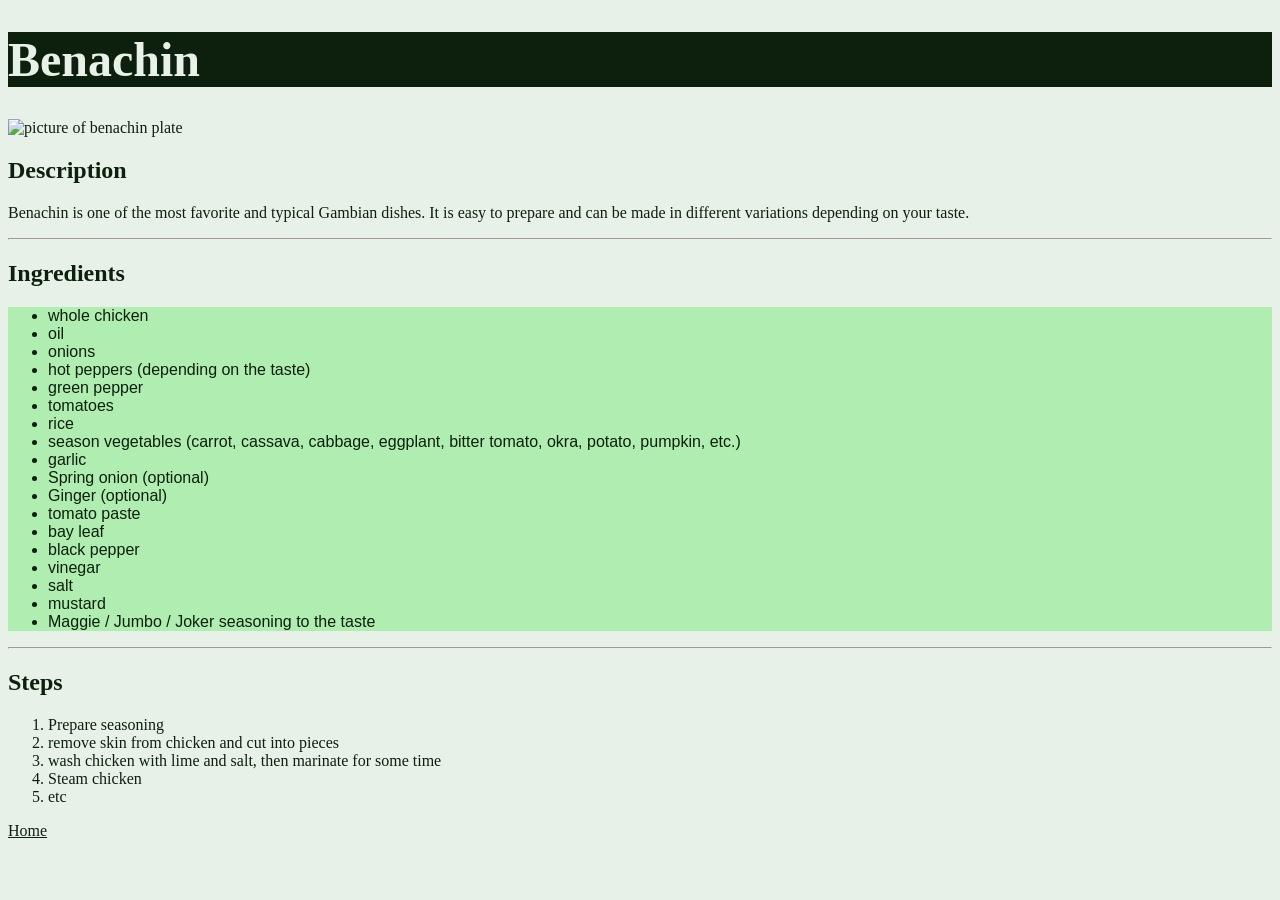
==== recipes/benachin.html @ ded2d9d7 "feat: add styling for the various recipe pages" ====
<!DOCTYPE html>
<html lang="en">
  <head>
    <meta charset="UTF-8" />
    <meta name="viewport" content="width=device-width, initial-scale=1.0" />
    <title>Document</title>
    <link rel="stylesheet" href="/style.css">
  </head>
  <body>
    <h1>Benachin</h1>
    <img
      src="https://encrypted-tbn0.gstatic.com/images?q=tbn:ANd9GcS0eXJ1EHtFazyaIf50VSdLJfzv0PSqFtKDYw&s"
      alt="picture of benachin plate"
      width="300px"
    />
    <h2>Description</h2>
    <p>
      Benachin is one of the most favorite and typical Gambian dishes. It is
      easy to prepare and can be made in different variations depending on your
      taste.
    </p>
<hr>
    <h2>Ingredients</h2>
    <ul>
      <li>whole chicken</li>
      <li>oil</li>
      <li>onions</li>
      <li>hot peppers (depending on the taste)</li>
      <li>green pepper</li>
      <li>tomatoes</li>
      <li>rice</li>
      <li>
        season vegetables (carrot, cassava, cabbage, eggplant, bitter tomato,
        okra, potato, pumpkin, etc.)
      </li>
      <li>garlic</li>
      <li>Spring onion (optional)</li>
      <li>Ginger (optional)</li>
      <li>tomato paste</li>
      <li>bay leaf</li>
      <li>black pepper</li>
      <li>vinegar</li>
      <li>salt</li>
      <li>mustard</li>
      <li>Maggie / Jumbo / Joker seasoning to the taste</li>
    </ul>

    <hr>

    <h2>Steps</h2>
    <ol>
      <li>Prepare seasoning</li>
      <li>remove skin from chicken and cut into pieces</li>
      <li>wash chicken with lime and salt, then marinate for some time</li>
      <li>Steam chicken</li>
      <li>etc</li>
    </ol>

    <a href="/index.html">Home</a>
  </body>
</html>
---- style.css ----
body {
    background-color:rgb(232, 241, 232);
    color: rgb(13, 31, 13);
}

h1 {
    background-color: rgb(13, 31, 13);
    color: rgb(232, 241, 232);
    font-size: 3em;
}

ul {
    background-color: rgb(176, 237, 176);
    font-family: Arial, Helvetica, sans-serif;
}

a {
    color: rgb(13, 31, 13);
}
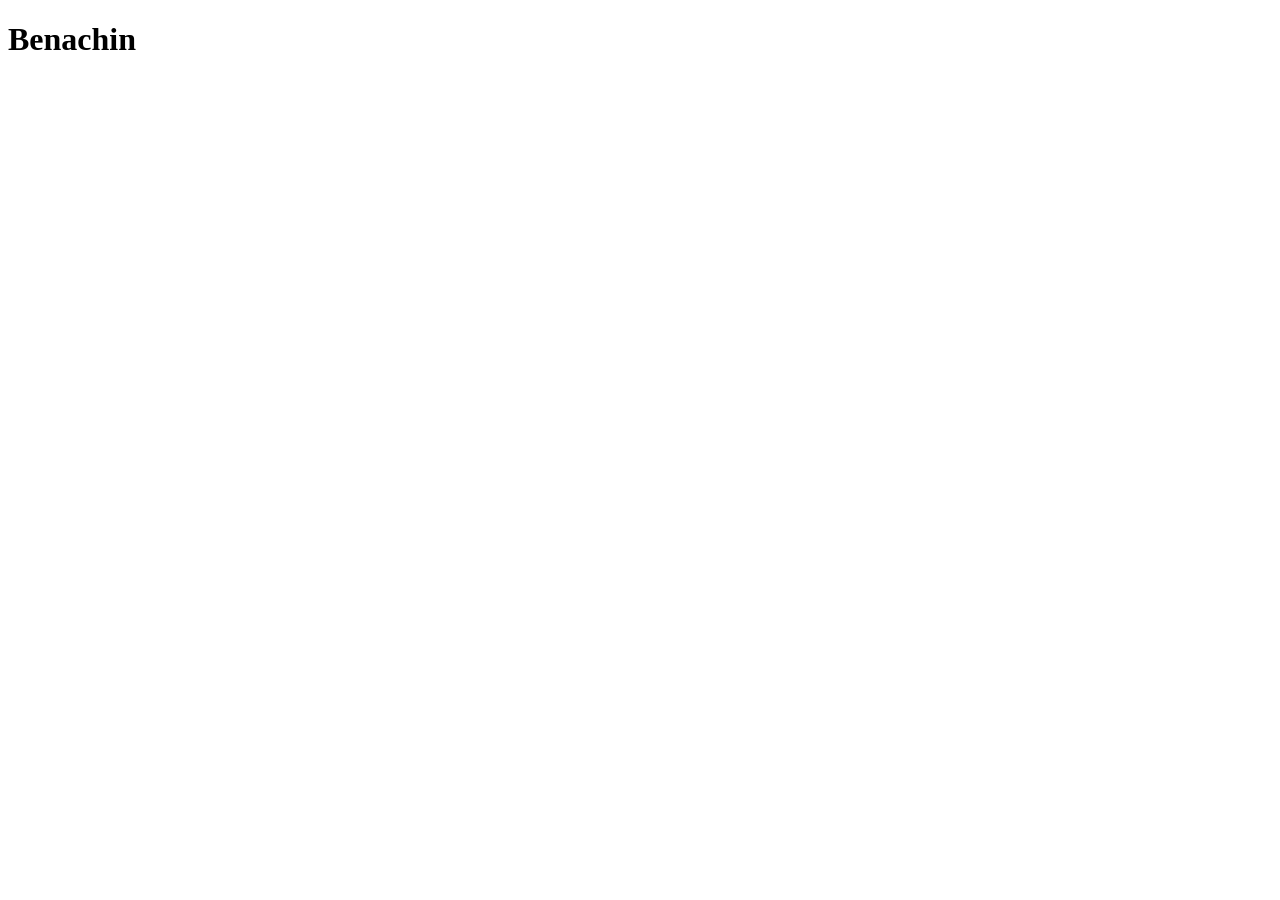
==== commit d8c9e234: "feat: create recipes directory and add benachin.html with boilerplate" ====
--- a/recipes/benachin.html
+++ b/recipes/benachin.html
@@ -1,61 +1,11 @@
 <!DOCTYPE html>
 <html lang="en">
-  <head>
-    <meta charset="UTF-8" />
-    <meta name="viewport" content="width=device-width, initial-scale=1.0" />
-    <title>Document</title>
-    <link rel="stylesheet" href="/style.css">
-  </head>
-  <body>
+<head>
+    <meta charset="UTF-8">
+    <meta name="viewport" content="width=device-width, initial-scale=1.0">
+    <title>Benachin</title>
+</head>
+<body>
     <h1>Benachin</h1>
-    <img
-      src="https://encrypted-tbn0.gstatic.com/images?q=tbn:ANd9GcS0eXJ1EHtFazyaIf50VSdLJfzv0PSqFtKDYw&s"
-      alt="picture of benachin plate"
-      width="300px"
-    />
-    <h2>Description</h2>
-    <p>
-      Benachin is one of the most favorite and typical Gambian dishes. It is
-      easy to prepare and can be made in different variations depending on your
-      taste.
-    </p>
-<hr>
-    <h2>Ingredients</h2>
-    <ul>
-      <li>whole chicken</li>
-      <li>oil</li>
-      <li>onions</li>
-      <li>hot peppers (depending on the taste)</li>
-      <li>green pepper</li>
-      <li>tomatoes</li>
-      <li>rice</li>
-      <li>
-        season vegetables (carrot, cassava, cabbage, eggplant, bitter tomato,
-        okra, potato, pumpkin, etc.)
-      </li>
-      <li>garlic</li>
-      <li>Spring onion (optional)</li>
-      <li>Ginger (optional)</li>
-      <li>tomato paste</li>
-      <li>bay leaf</li>
-      <li>black pepper</li>
-      <li>vinegar</li>
-      <li>salt</li>
-      <li>mustard</li>
-      <li>Maggie / Jumbo / Joker seasoning to the taste</li>
-    </ul>
-
-    <hr>
-
-    <h2>Steps</h2>
-    <ol>
-      <li>Prepare seasoning</li>
-      <li>remove skin from chicken and cut into pieces</li>
-      <li>wash chicken with lime and salt, then marinate for some time</li>
-      <li>Steam chicken</li>
-      <li>etc</li>
-    </ol>
-
-    <a href="/index.html">Home</a>
-  </body>
-</html>
+</body>
+</html>
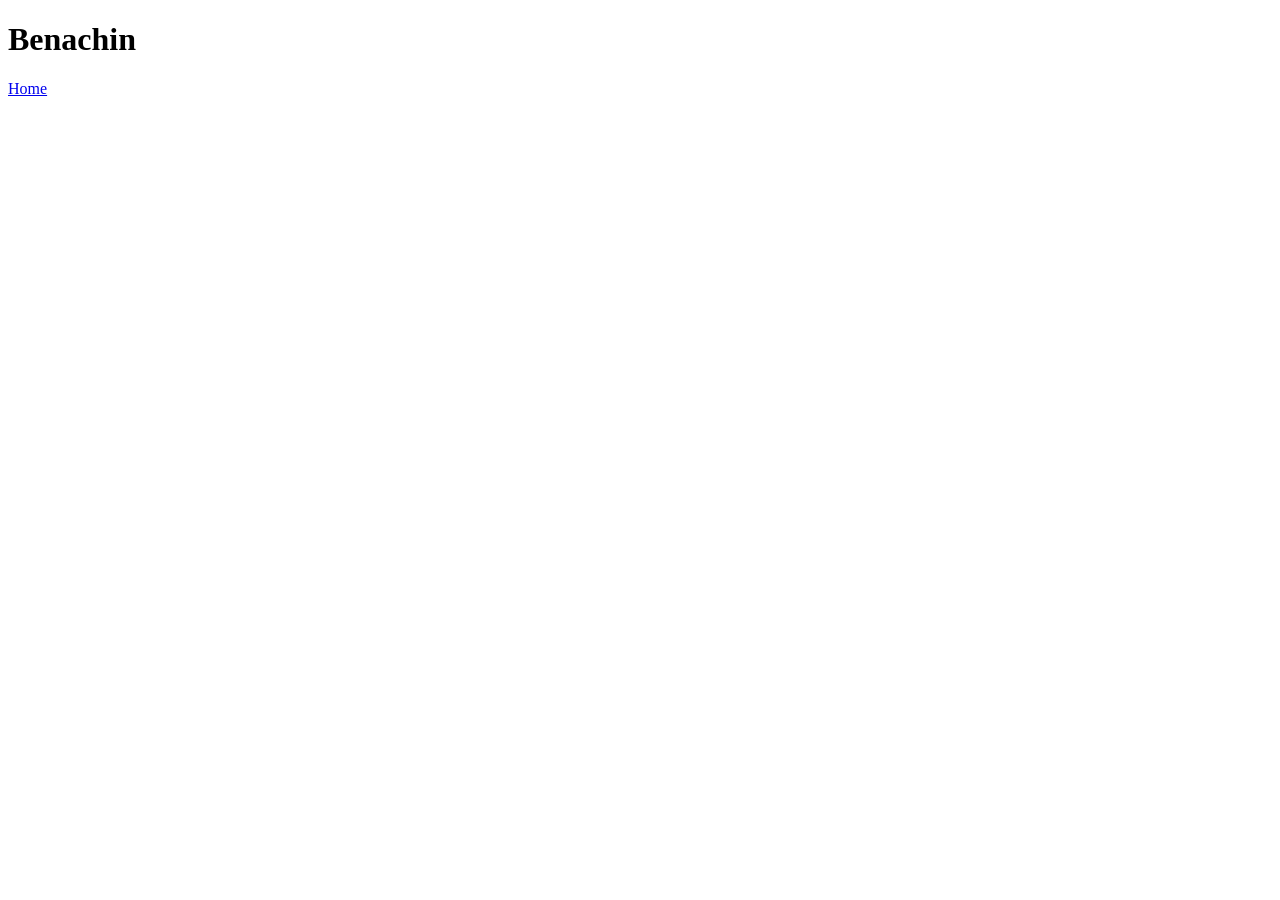
==== commit df2faaf7: "feat: Add link that points to index.html(Home)" ====
--- a/recipes/benachin.html
+++ b/recipes/benachin.html
@@ -7,5 +7,7 @@
 </head>
 <body>
     <h1>Benachin</h1>
+
+    <a href="../index.html">Home</a>
 </body>
 </html>
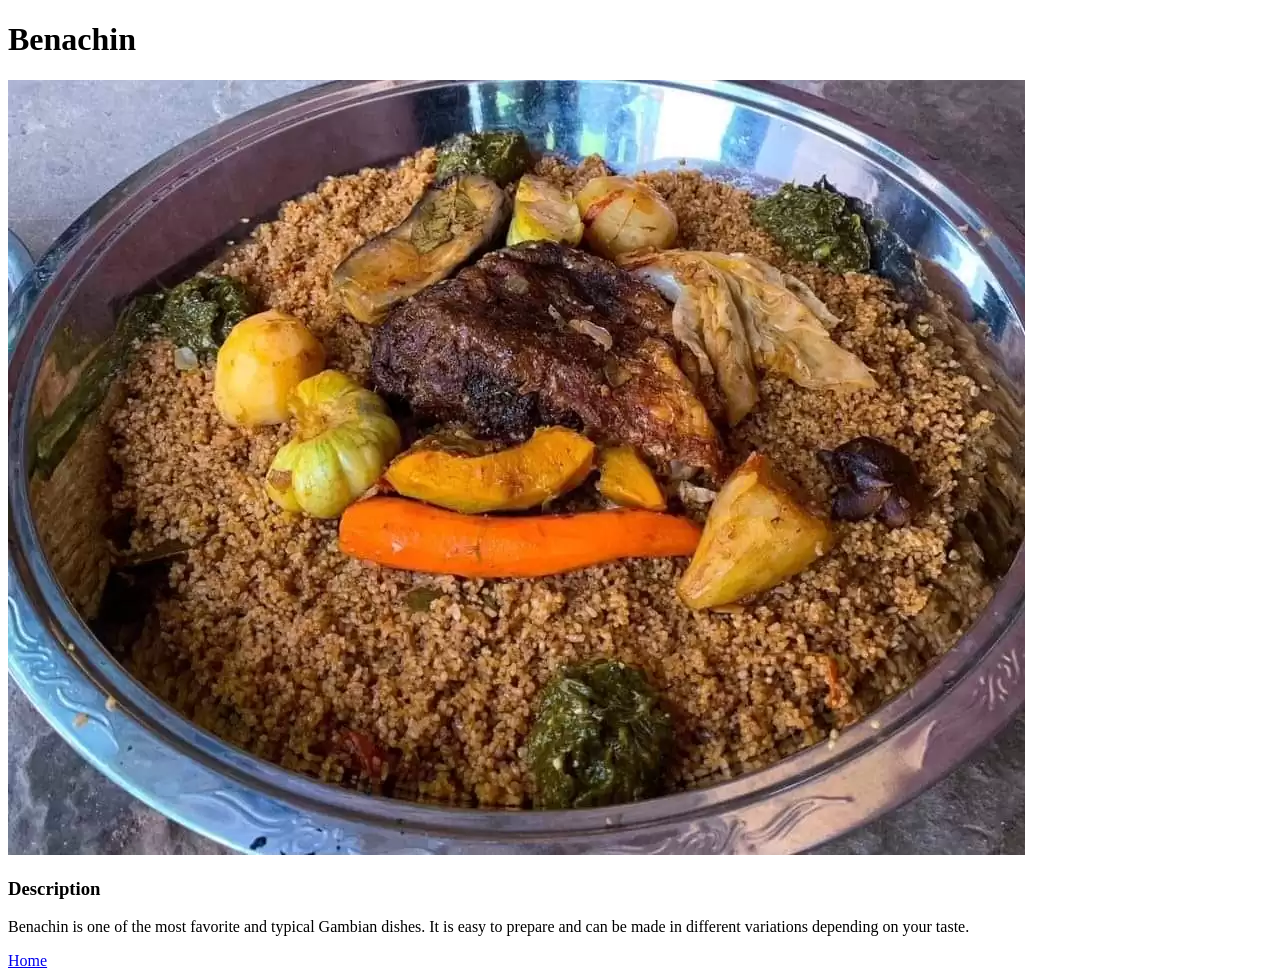
==== commit 59727a46: "feat: add recipe picture and description" ====
--- a/recipes/benachin.html
+++ b/recipes/benachin.html
@@ -1,13 +1,21 @@
 <!DOCTYPE html>
 <html lang="en">
-<head>
-    <meta charset="UTF-8">
-    <meta name="viewport" content="width=device-width, initial-scale=1.0">
+  <head>
+    <meta charset="UTF-8" />
+    <meta name="viewport" content="width=device-width, initial-scale=1.0" />
     <title>Benachin</title>
-</head>
-<body>
+  </head>
+  <body>
     <h1>Benachin</h1>
+    <img src="../images/benachin.webp" alt="" />
+
+    <h3>Description</h3>
+    <p>
+      Benachin is one of the most favorite and typical Gambian dishes. It is
+      easy to prepare and can be made in different variations depending on your
+      taste.
+    </p>
 
     <a href="../index.html">Home</a>
-</body>
-</html>+  </body>
+</html>
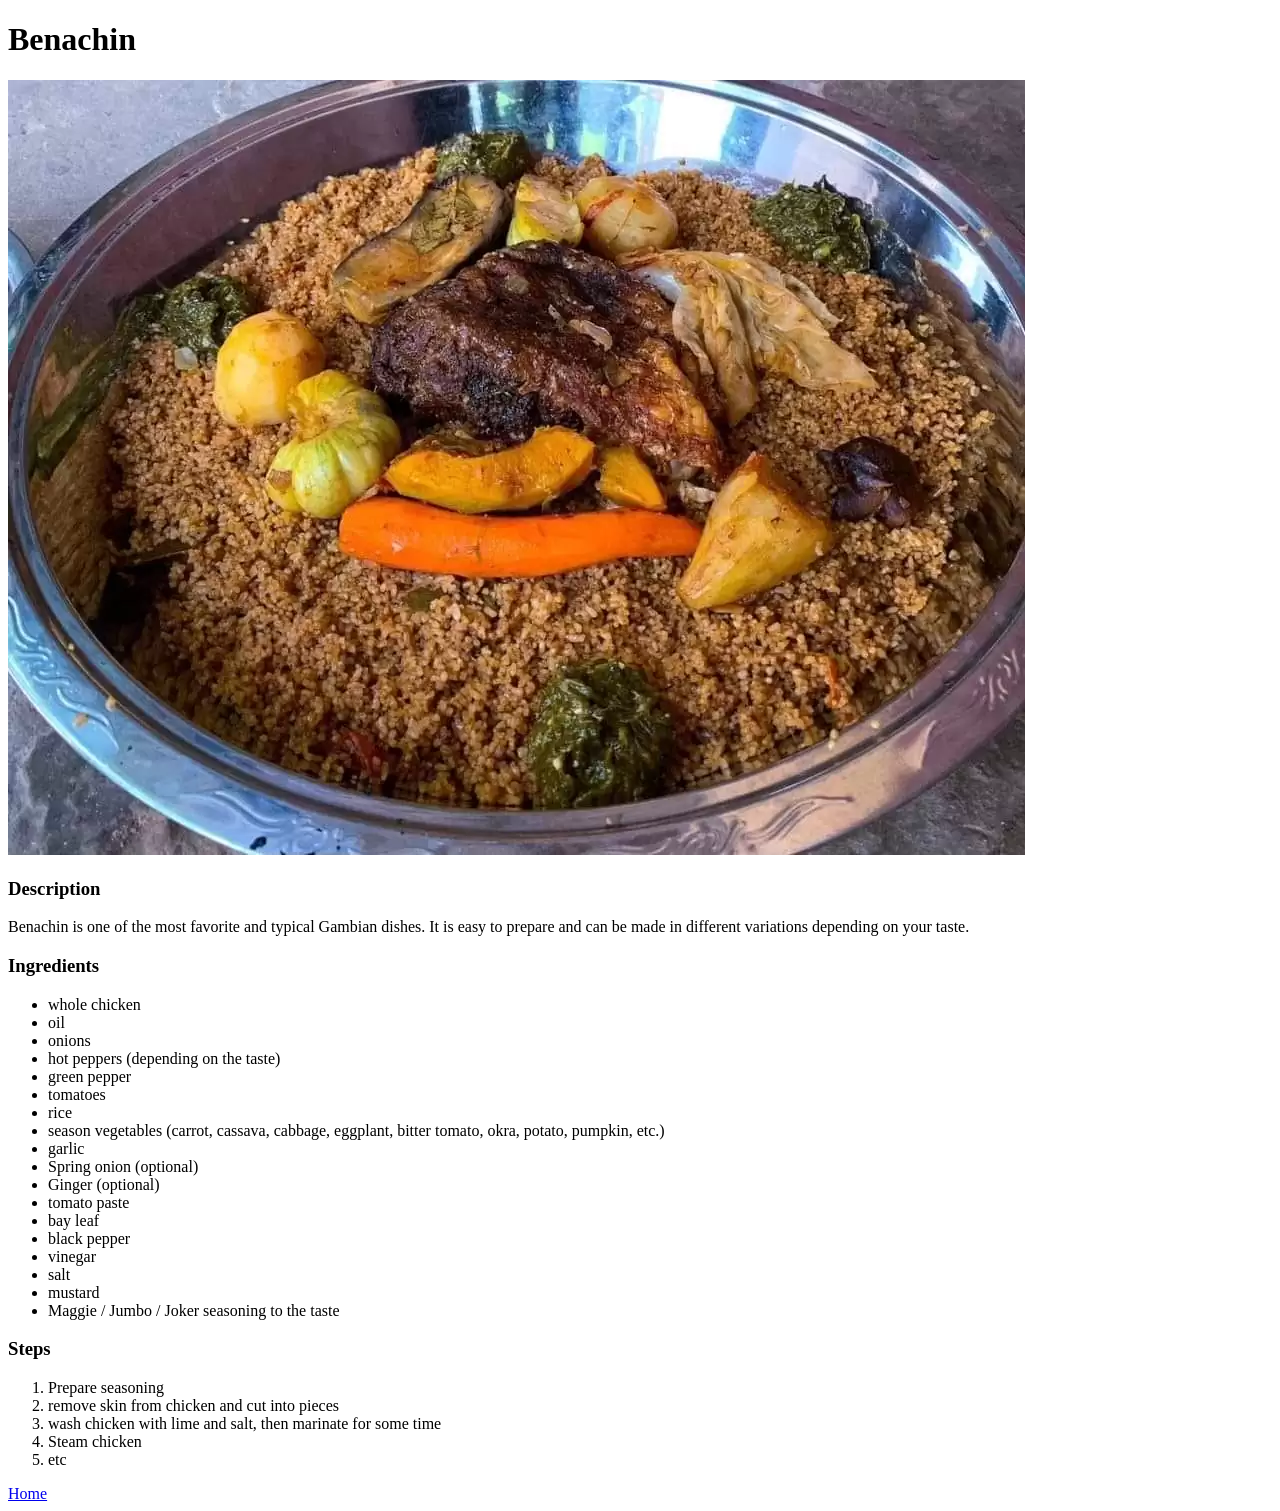
==== commit 5fff6c97: "feat: add ingredients lists and prep steps" ====
--- a/recipes/benachin.html
+++ b/recipes/benachin.html
@@ -16,6 +16,40 @@
       taste.
     </p>
 
+    <h3>Ingredients</h3>
+      <ul>
+        <li>whole chicken</li>
+        <li>oil</li>
+        <li>onions</li>
+        <li>hot peppers (depending on the taste)</li>
+        <li>green pepper</li>
+        <li>tomatoes</li>
+        <li>rice</li>
+        <li>
+          season vegetables (carrot, cassava, cabbage, eggplant, bitter tomato,
+          okra, potato, pumpkin, etc.)
+        </li>
+        <li>garlic</li>
+        <li>Spring onion (optional)</li>
+        <li>Ginger (optional)</li>
+        <li>tomato paste</li>
+        <li>bay leaf</li>
+        <li>black pepper</li>
+        <li>vinegar</li>
+        <li>salt</li>
+        <li>mustard</li>
+        <li>Maggie / Jumbo / Joker seasoning to the taste</li>
+      </ul>
+
+      <h3>Steps</h3>
+      <ol>
+        <li>Prepare seasoning</li>
+        <li>remove skin from chicken and cut into pieces</li>
+        <li>wash chicken with lime and salt, then marinate for some time</li>
+        <li>Steam chicken</li>
+        <li>etc</li>
+      </ol>
+
     <a href="../index.html">Home</a>
   </body>
 </html>
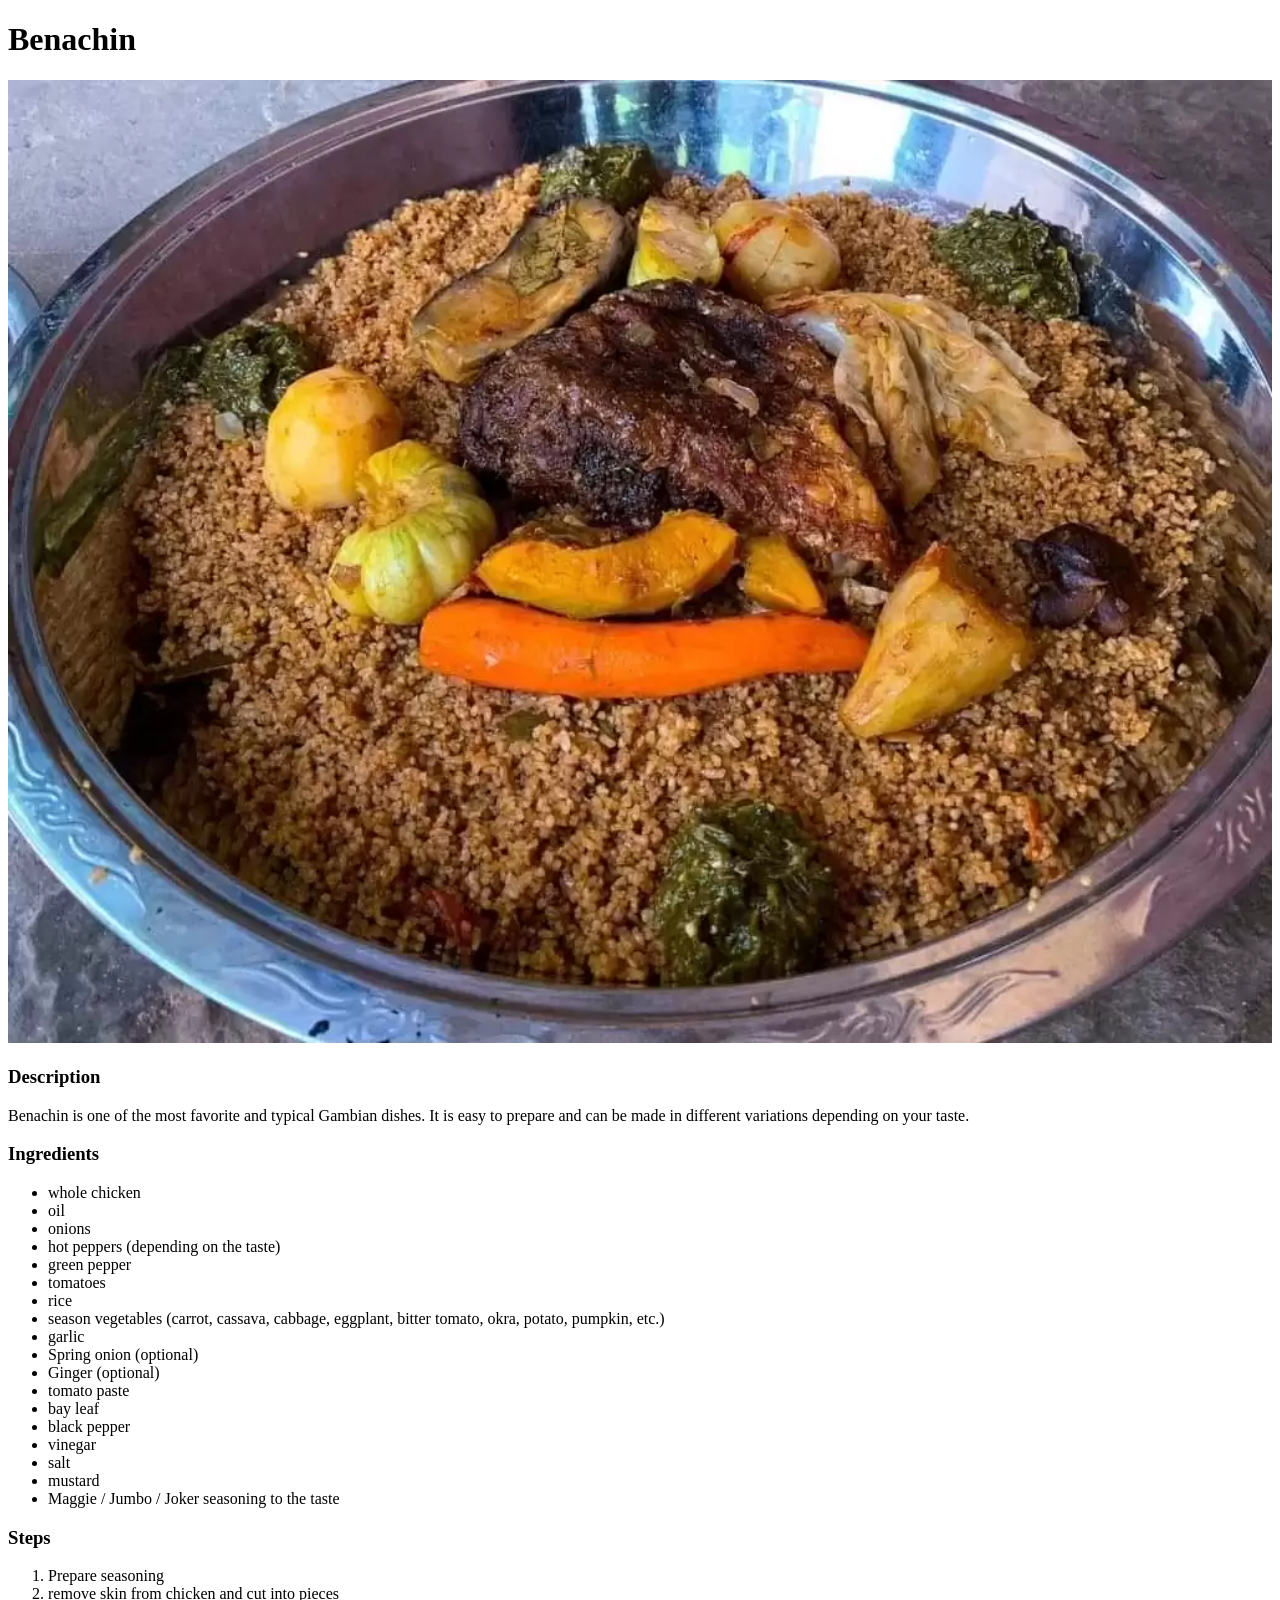
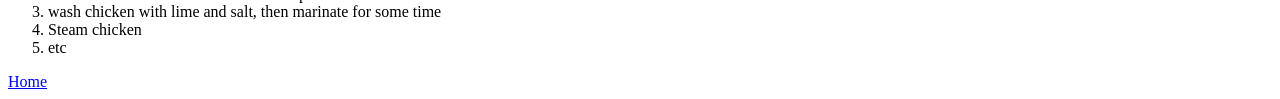
==== commit 1550c120: "feat: make recipe image responsive" ====
--- a/recipes/benachin.html
+++ b/recipes/benachin.html
@@ -4,6 +4,11 @@
     <meta charset="UTF-8" />
     <meta name="viewport" content="width=device-width, initial-scale=1.0" />
     <title>Benachin</title>
+    <style>
+      img {
+       width: 100%;
+      }
+    </style>
   </head>
   <body>
     <h1>Benachin</h1>
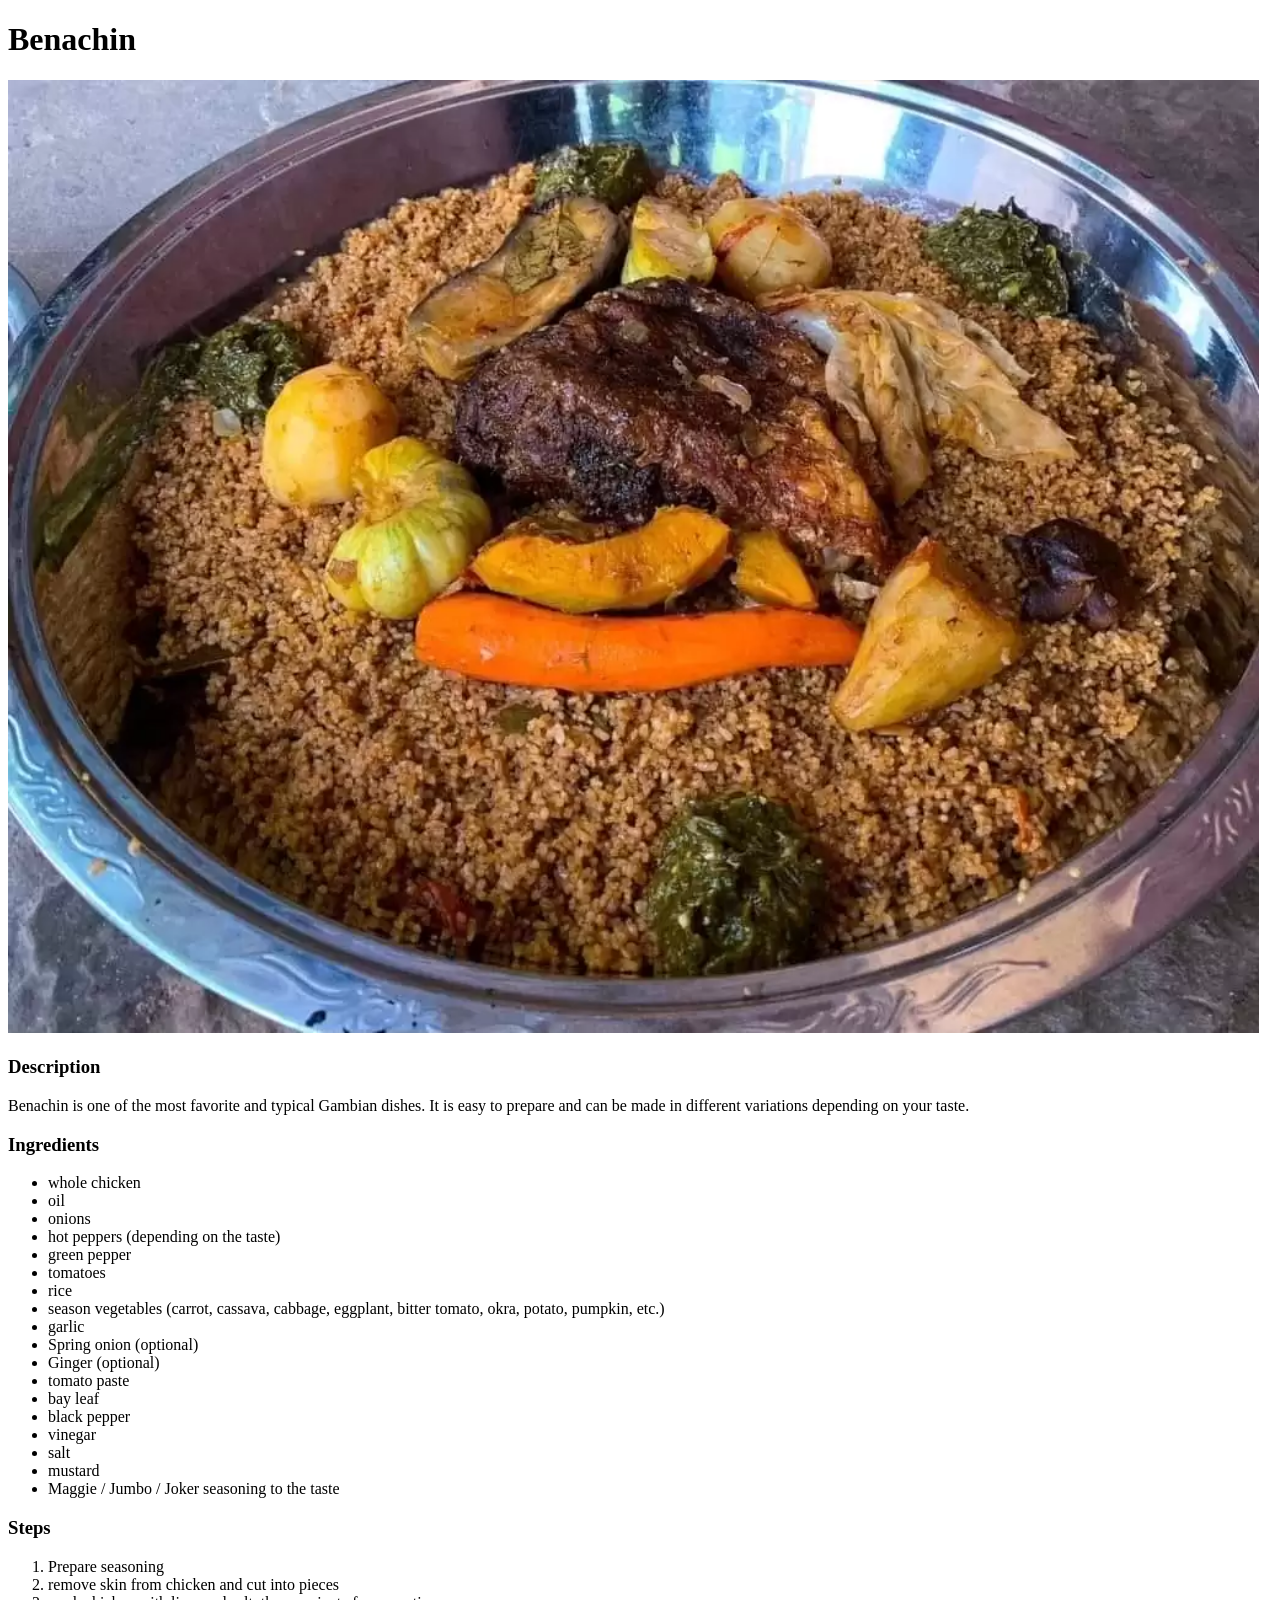
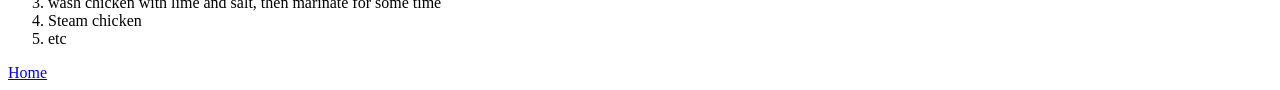
==== commit 250d92e8: "feat: link global stylesheet" ====
--- a/recipes/benachin.html
+++ b/recipes/benachin.html
@@ -4,11 +4,7 @@
     <meta charset="UTF-8" />
     <meta name="viewport" content="width=device-width, initial-scale=1.0" />
     <title>Benachin</title>
-    <style>
-      img {
-       width: 100%;
-      }
-    </style>
+    <link rel="stylesheet" href="styles.css">
   </head>
   <body>
     <h1>Benachin</h1>
--- a/recipes/styles.css
+++ b/recipes/styles.css
@@ -0,0 +1,3 @@
+img {
+  width: 99%;
+}
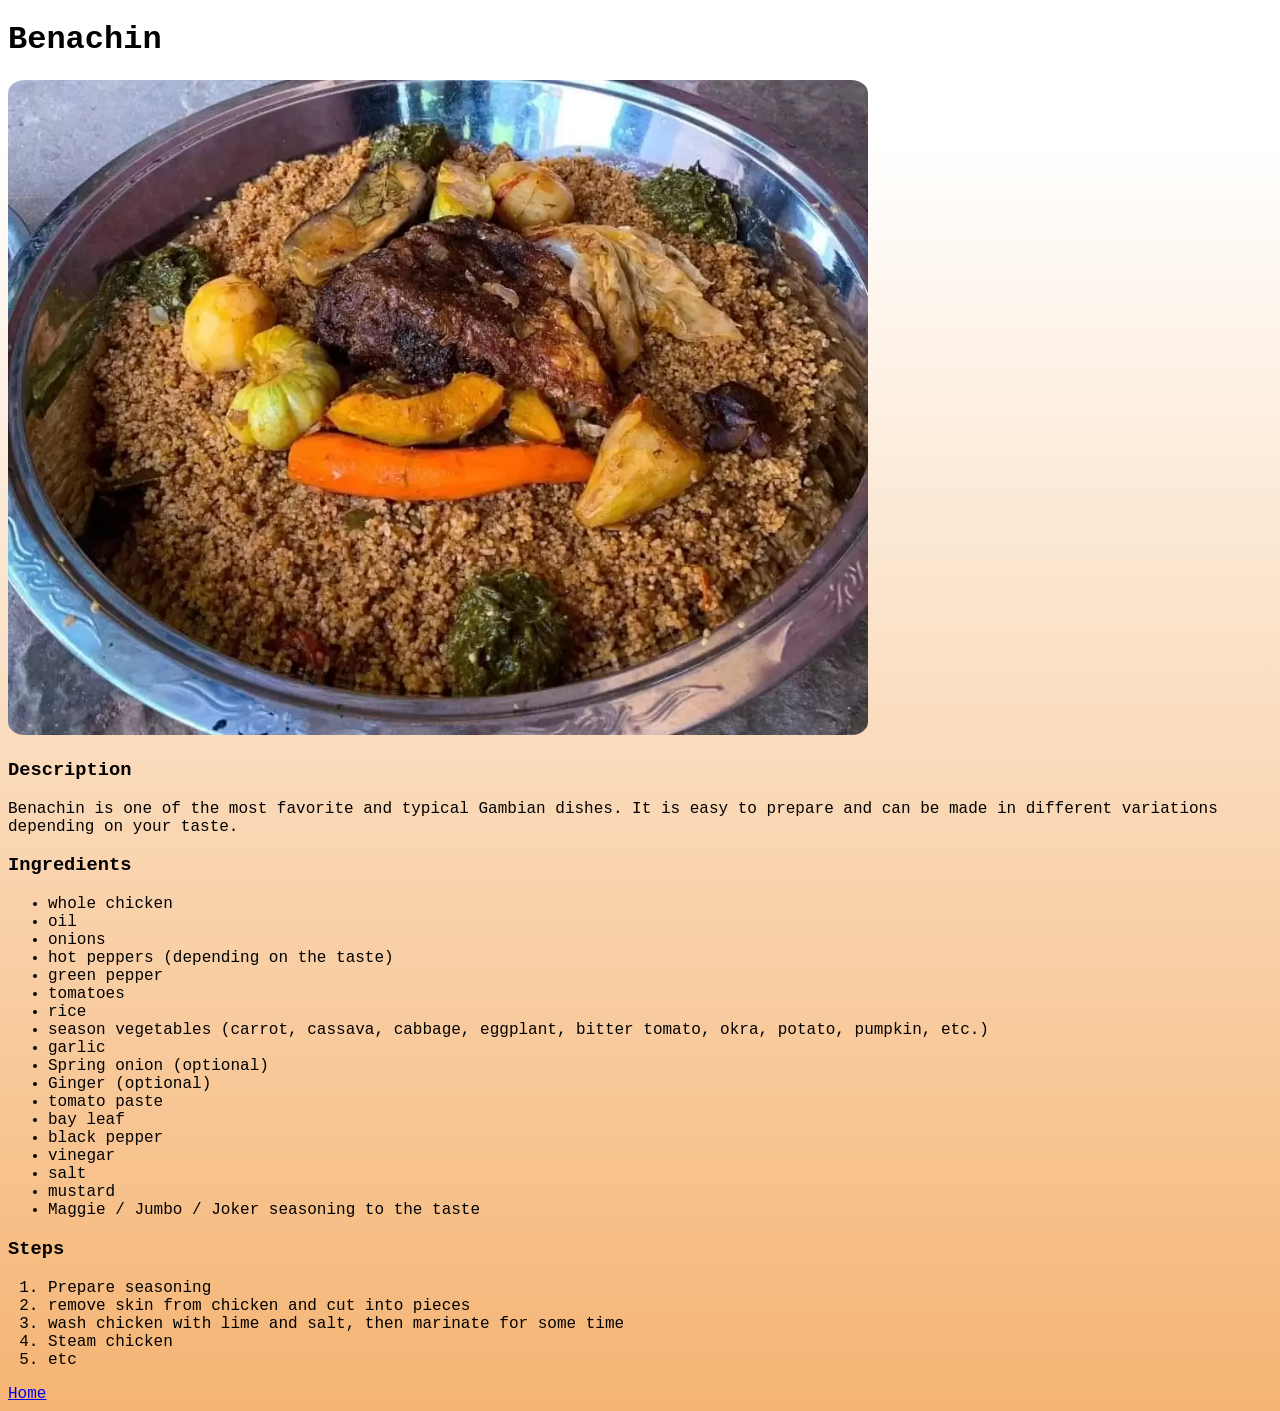
==== commit 859945f0: "feat: add more styling to recipe pages" ====
--- a/recipes/benachin.html
+++ b/recipes/benachin.html
@@ -5,6 +5,12 @@
     <meta name="viewport" content="width=device-width, initial-scale=1.0" />
     <title>Benachin</title>
     <link rel="stylesheet" href="styles.css">
+    <style>
+      body {
+        background: linear-gradient(to bottom, #fff 10%, #f5b473);
+        background-repeat: no-repeat;
+      }
+    </style>
   </head>
   <body>
     <h1>Benachin</h1>
--- a/recipes/styles.css
+++ b/recipes/styles.css
@@ -1,3 +1,10 @@
+body {
+  font-family: "Courier New", Courier, monospace;
+  background: linear-gradient(to bottom, #fff 10%, #67d06a);
+  background-repeat: no-repeat;
+}
+
 img {
-  width: 99%;
+  max-width: 860px;
+  border-radius: 2%;
 }
